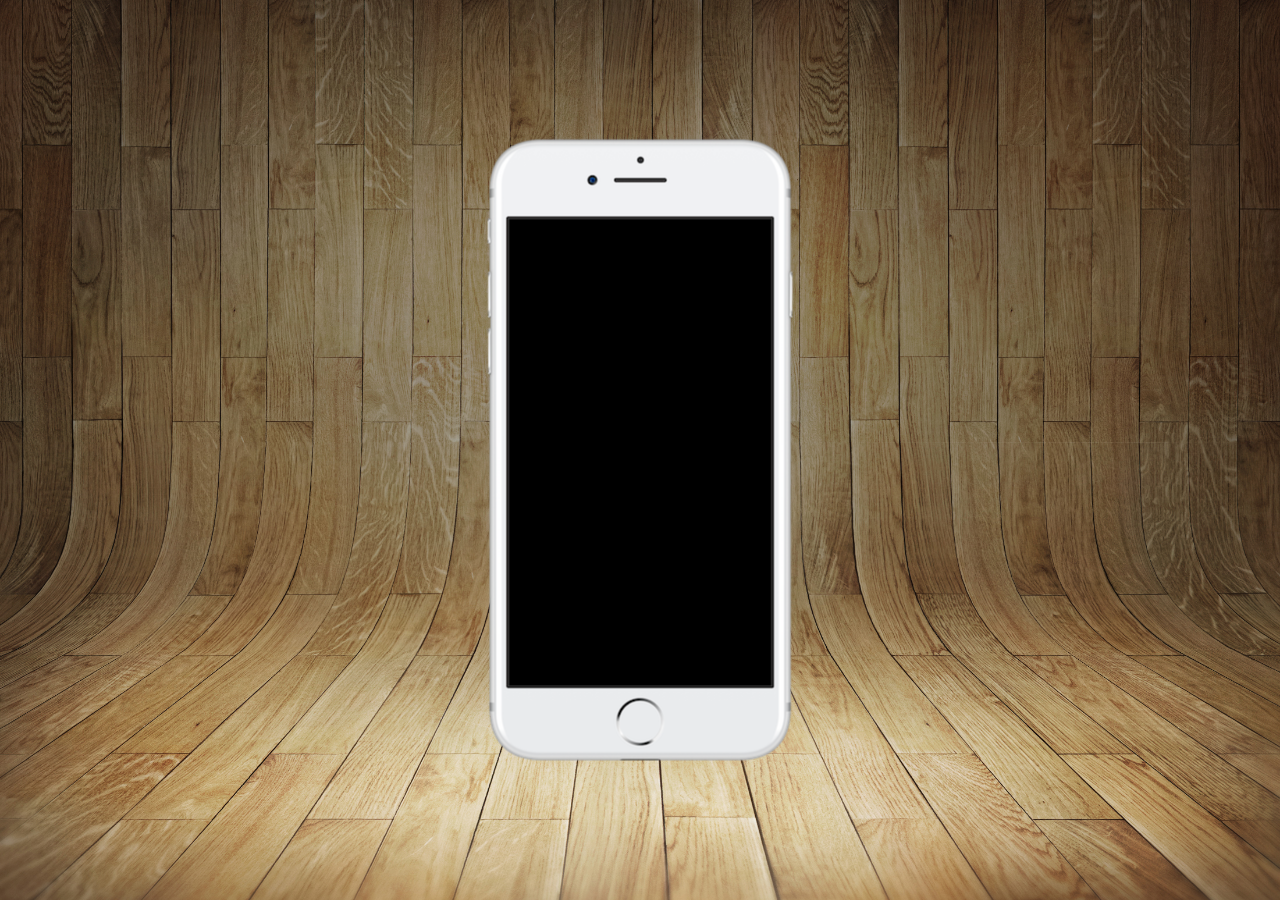
==== index.html @ 089b3981 "projeto social" ====
<!DOCTYPE html>
<html lang="pt-br">
<head>
    <meta charset="UTF-8">
    <meta name="viewport" content="width=device-width, initial-scale=1.0">
    <link rel="shortcut icon" href="favicon.ico" type="image/x-icon">
    <link rel="stylesheet" href="estilos/style.css">
    <title>Projeto Redes Sociais</title>
</head>
<body>
    <main>
        <section id="telefone"> 
                
        </section>
        <section id="redes sociais">
        
        </section>
    </main>
</body>
</html>
---- estilos/style.css ----
@charset "UTF-8";

*{
    margin: 0px;
    padding: 0px;
    font-family: Arial, Helvetica, sans-serif;
}

html, body {
    height: 100vh;
    width: 100vw;
    background-color: black;
}

body {
    background: url('../imagens/fundo-madeira.jpg') no-repeat top center;
    background-size: cover;
    background-attachment: fixed;
}

main {
    height: 100vh;
    position: relative;
}

section#telefone {
    position: absolute;
    top: 50%;
    left: 50%;
    transform: translate(-50%, -50%);

    height: 627px;
    width: 311px;
    background: url('../imagens/frame-iphone.png') no-repeat;
}
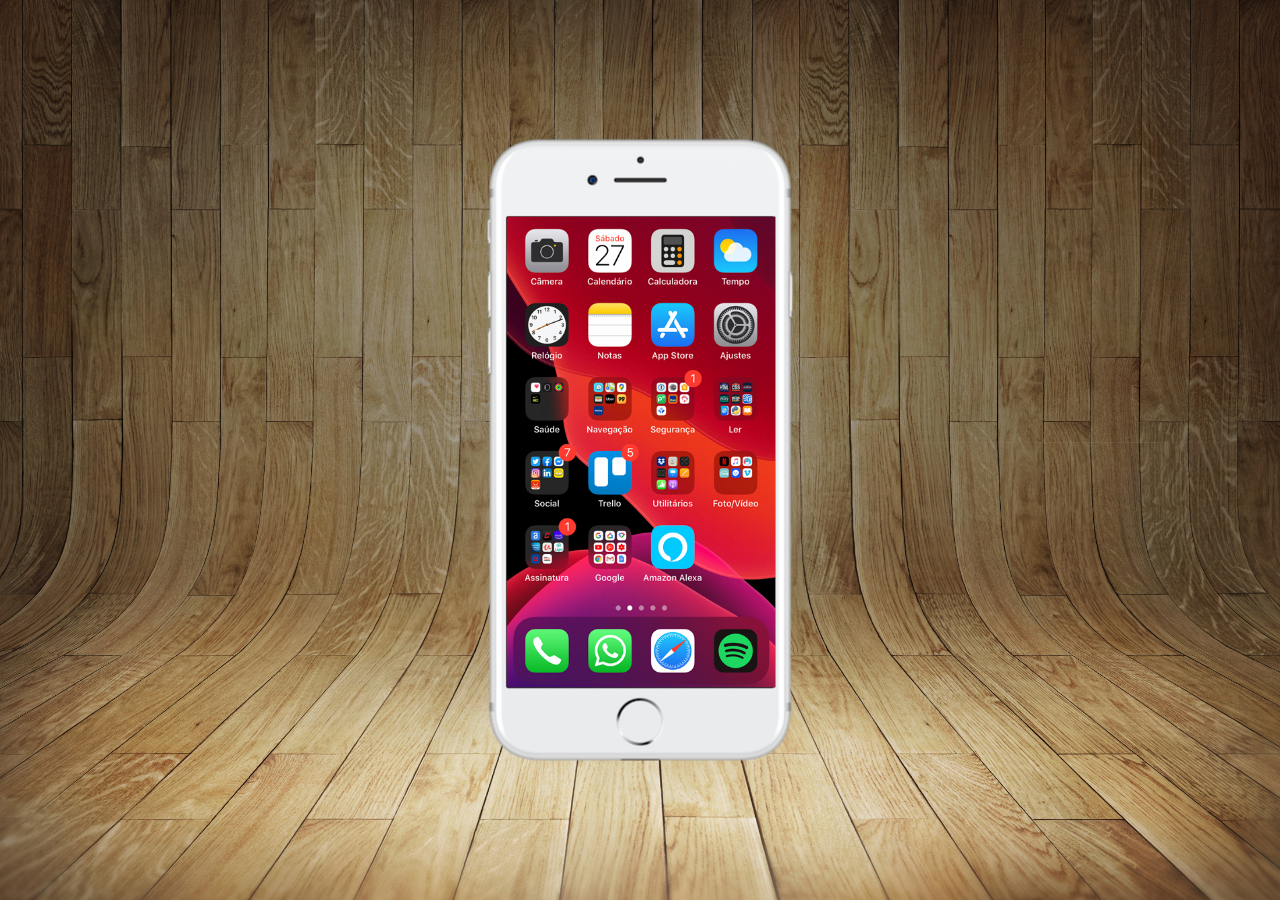
==== commit 33d8139a: "atualizei" ====
--- a/index.html
+++ b/index.html
@@ -10,7 +10,7 @@
 <body>
     <main>
         <section id="telefone"> 
-                
+        <iframe src="home.html" name="tela" id="tela" frameborder="0"></iframe>        
         </section>
         <section id="redes sociais">
         
--- a/estilos/style.css
+++ b/estilos/style.css
@@ -32,4 +32,12 @@
     height: 627px;
     width: 311px;
     background: url('../imagens/frame-iphone.png') no-repeat;
+}
+
+iframe#tela {
+    position: relative;
+    top: 80px;
+    left: 22px;
+    width: 269px;
+    height: 471px;
 }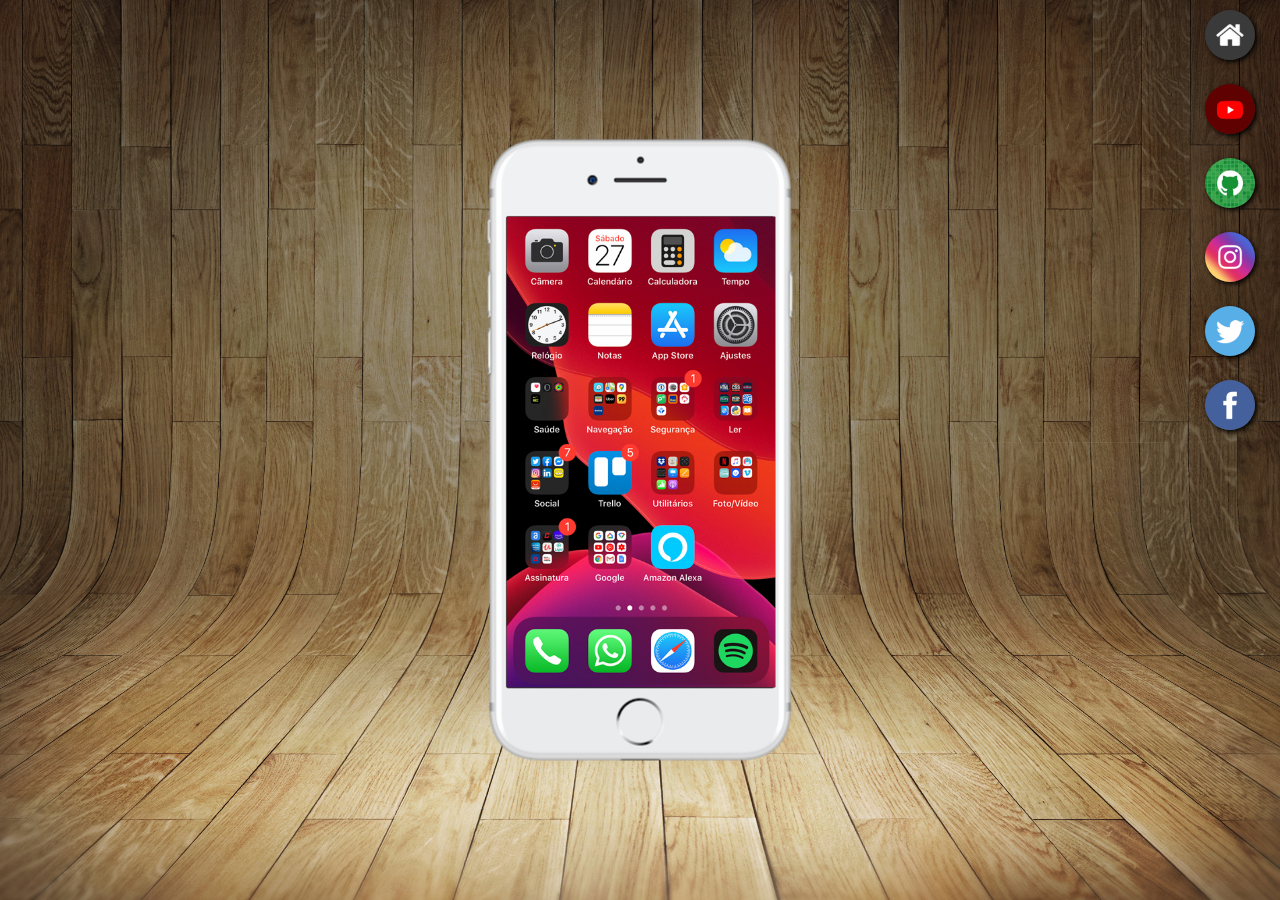
==== commit 858576d0: "atualizado" ====
--- a/index.html
+++ b/index.html
@@ -12,8 +12,14 @@
         <section id="telefone"> 
         <iframe src="home.html" name="tela" id="tela" frameborder="0"></iframe>        
         </section>
-        <section id="redes sociais">
-        
+
+        <section id="redes-sociais">
+        <a href="#" target="tela"> <img src="imagens/logo-home.jpg" alt=""></a><br>
+        <a href="#" target="tela"> <img src="imagens/logo-youtube.jpg" alt=""></a><br>
+        <a href="#" target="tela"> <img src="imagens/logo-github.jpg" alt=""></a><br>
+        <a href="#" target="tela"> <img src="imagens/logo-instagram.jpg" alt=""></a><br>
+        <a href="#" target="tela"> <img src="imagens/logo-twitter.jpg" alt=""></a><br>
+        <a href="#" target="tela"> <img src="imagens/logo-facebook.jpg" alt=""></a>
         </section>
     </main>
 </body>
--- a/estilos/style.css
+++ b/estilos/style.css
@@ -40,4 +40,24 @@
     left: 22px;
     width: 269px;
     height: 471px;
+}
+
+section#redes-sociais {
+    text-align: right;
+    margin-right: 15px;
+}
+
+section#redes-sociais img {
+    width: 50px;
+    margin: 10px;
+    border-radius: 50%;
+    box-shadow: 2px 2px 5px rgb(0, 0, 0.400);
+    box-sizing: border-box;
+}
+
+section#redes-sociais img:hover {
+    border: 2px solid rgba(255, 255, 255, 0.658);
+    transform: translate(-4px, -4px);
+    box-shadow: 5px 5px 10px rgba(0, 0, 0, 0.747);
+    transition: transform .3s;
 }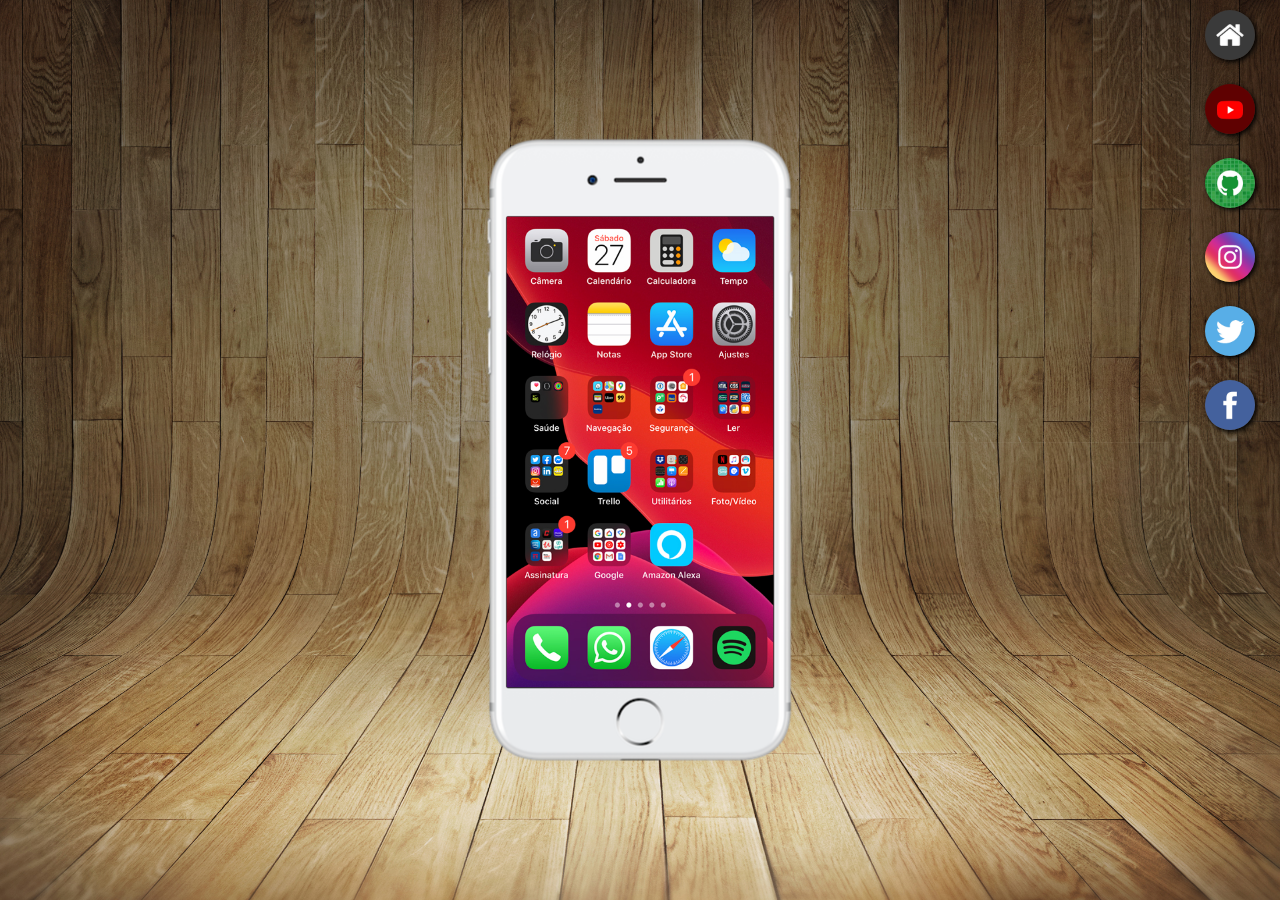
==== commit c133bd9f: "atualizar" ====
--- a/index.html
+++ b/index.html
@@ -14,12 +14,12 @@
         </section>
 
         <section id="redes-sociais">
-        <a href="#" target="tela"> <img src="imagens/logo-home.jpg" alt=""></a><br>
-        <a href="#" target="tela"> <img src="imagens/logo-youtube.jpg" alt=""></a><br>
-        <a href="#" target="tela"> <img src="imagens/logo-github.jpg" alt=""></a><br>
-        <a href="#" target="tela"> <img src="imagens/logo-instagram.jpg" alt=""></a><br>
-        <a href="#" target="tela"> <img src="imagens/logo-twitter.jpg" alt=""></a><br>
-        <a href="#" target="tela"> <img src="imagens/logo-facebook.jpg" alt=""></a>
+        <a href="home.html" target="tela"> <img src="imagens/logo-home.jpg" alt=""></a><br>
+        <a href="youtube.html" target="tela"> <img src="imagens/logo-youtube.jpg" alt=""></a><br>
+        <a href="github.html" target="tela"> <img src="imagens/logo-github.jpg" alt=""></a><br>
+        <a href="instagra.html" target="tela"> <img src="imagens/logo-instagram.jpg" alt=""></a><br>
+        <a href="imagens/tela-twitter.jpg" target="tela"> <img src="imagens/logo-twitter.jpg" alt=""></a><br>
+        <a href="facebook.html" target="tela"> <img src="imagens/logo-facebook.jpg" alt=""></a>
         </section>
     </main>
 </body>
--- a/estilos/style.css
+++ b/estilos/style.css
@@ -38,7 +38,7 @@
     position: relative;
     top: 80px;
     left: 22px;
-    width: 269px;
+    width: 267px;
     height: 471px;
 }
 
